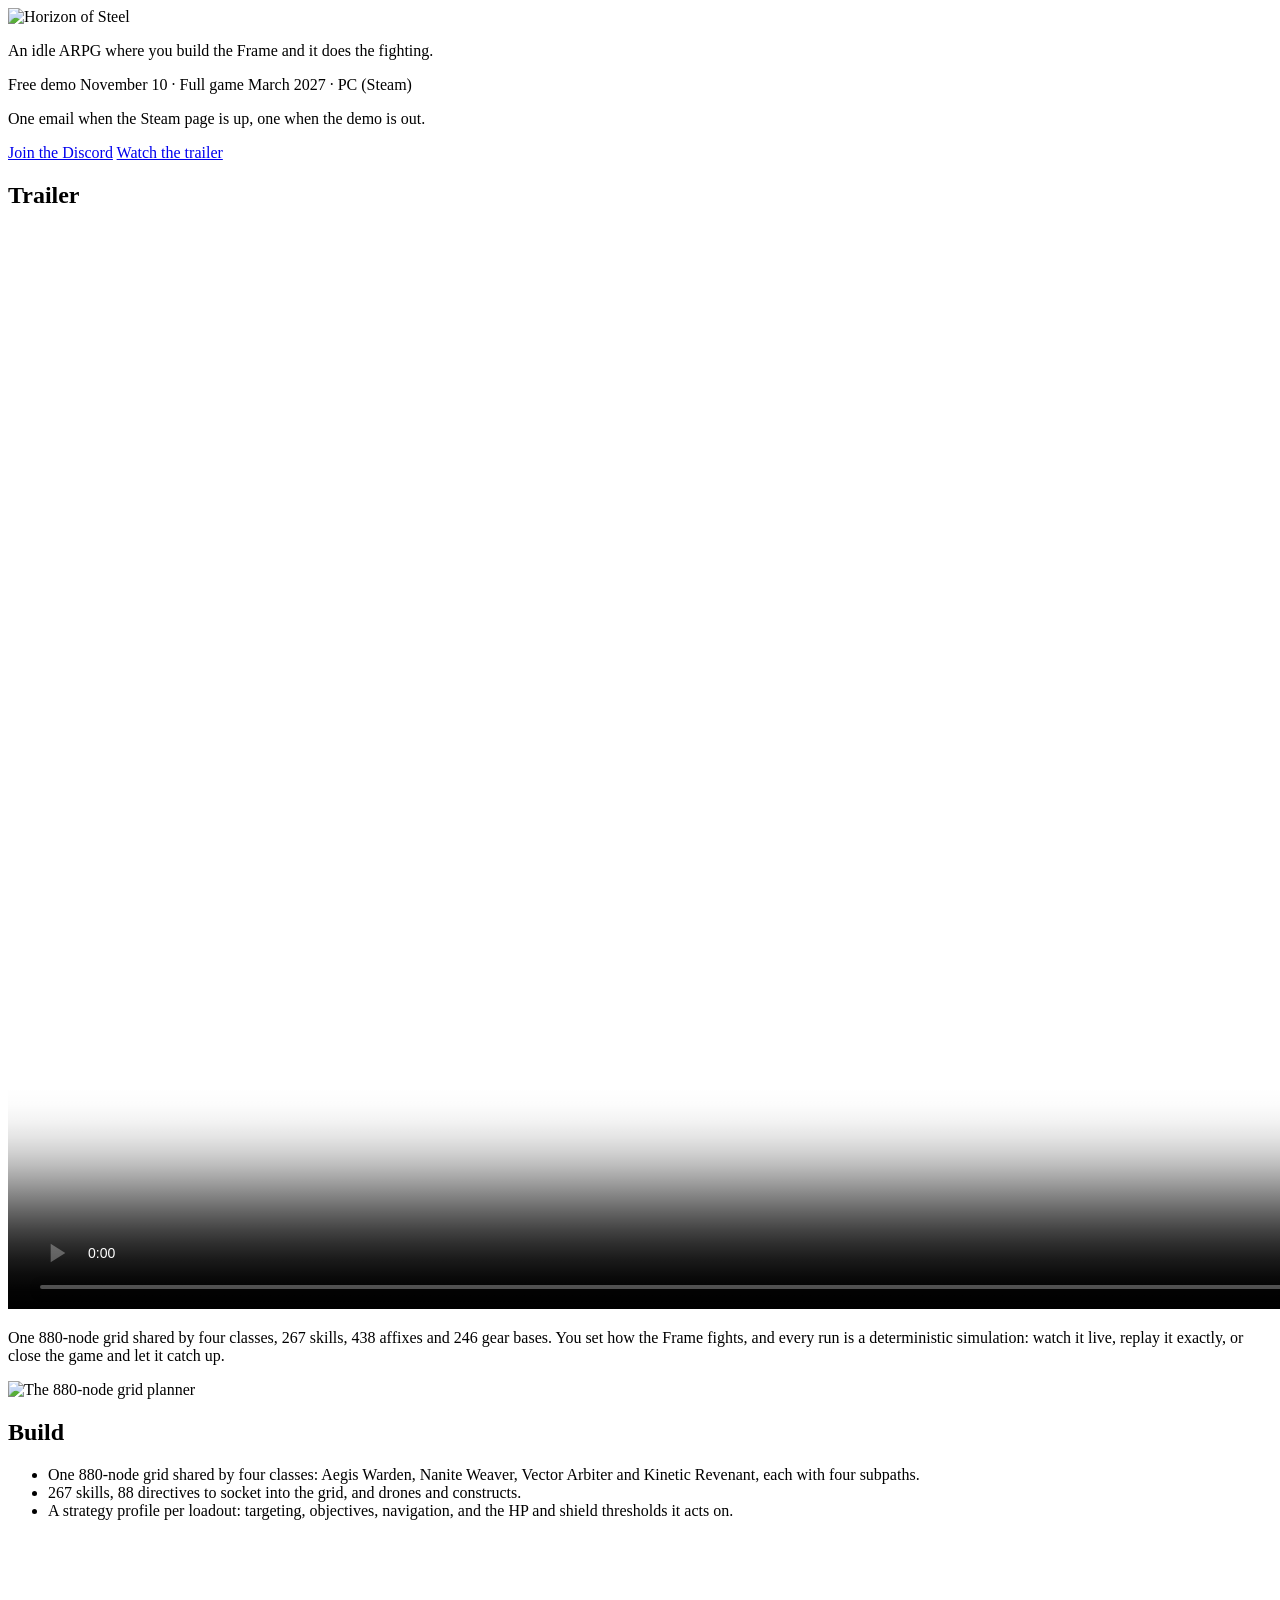
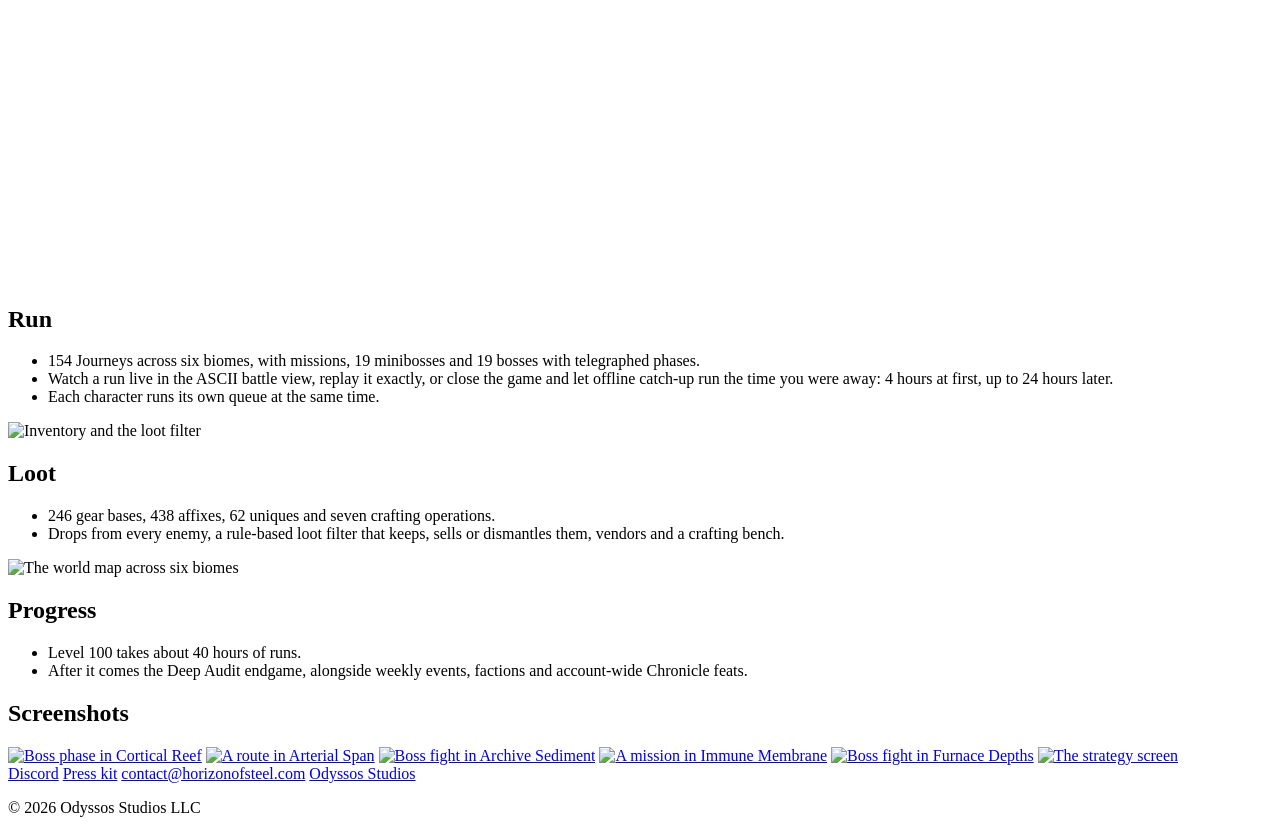
==== site/index.html @ a2db8c4f "Relaunch the site on a Cloudflare Worker with a press kit site/ holds the landing page (trailer, fea" ====
<!DOCTYPE html>
<html lang="en">
<head>
  <meta charset="utf-8">
  <meta name="viewport" content="width=device-width, initial-scale=1">
  <title>Horizon of Steel: an idle ARPG</title>
  <meta name="description" content="An idle ARPG. You build a combat Frame on an 880-node grid, set how it fights, and send it into Journeys that play out on their own. Free demo November 10, full game March 2027.">
  <meta property="og:type" content="website">
  <meta property="og:url" content="https://horizonofsteel.com/">
  <meta property="og:title" content="Horizon of Steel">
  <meta property="og:description" content="An idle ARPG where you build the Frame and it does the fighting. Free demo November 10, full game March 2027.">
  <meta property="og:image" content="https://horizonofsteel.com/media/og-image.jpg">
  <meta name="twitter:card" content="summary_large_image">
  <link rel="icon" href="/favicon.ico">
  <link rel="stylesheet" href="/style.css">
</head>
<body>
  <header class="hero">
    <div class="wrap">
      <img class="logo" src="/media/logo.png" width="1280" height="650" alt="Horizon of Steel">
      <p class="tagline">An idle ARPG where you build the Frame and it does the fighting.</p>
      <p class="when">Free demo November 10 &middot; Full game March 2027 &middot; PC (Steam)</p>
      <div class="signup">
        <p>One email when the Steam page is up, one when the demo is out.</p>
        <script async data-uid="6adb48b02b" src="https://odyssos-studios-llc.kit.com/6adb48b02b/index.js"></script>
      </div>
      <div class="buttons">
        <a class="button" href="https://discord.gg/bzzW2JHwSq">Join the Discord</a>
        <a class="button" href="#trailer">Watch the trailer</a>
      </div>
    </div>
  </header>

  <main>
    <section id="trailer" class="trailer">
      <div class="wrap">
        <h2>Trailer</h2>
        <video controls preload="metadata" poster="/media/trailer-poster.jpg" width="1920" height="1080">
          <source src="/media/trailer.mp4" type="video/mp4">
        </video>
      </div>
    </section>

    <section>
      <div class="wrap">
        <p class="lead">One 880-node grid shared by four classes, 267 skills, 438 affixes and 246 gear bases. You set how the Frame fights, and every run is a deterministic simulation: watch it live, replay it exactly, or close the game and let it catch up.</p>
      </div>
    </section>

    <section>
      <div class="wrap features">
        <div class="feature">
          <div class="media"><img src="/media/shots/07.jpg" width="1280" height="720" alt="The 880-node grid planner" loading="lazy"></div>
          <div>
            <h2>Build</h2>
            <ul>
              <li>One 880-node grid shared by four classes: Aegis Warden, Nanite Weaver, Vector Arbiter and Kinetic Revenant, each with four subpaths.</li>
              <li>267 skills, 88 directives to socket into the grid, and drones and constructs.</li>
              <li>A strategy profile per loadout: targeting, objectives, navigation, and the HP and shield thresholds it acts on.</li>
            </ul>
          </div>
        </div>
        <div class="feature">
          <div class="media"><video src="/media/clips/boss-arterial.mp4" autoplay muted loop playsinline width="616" height="346" aria-label="A boss fight in Arterial Span"></video></div>
          <div>
            <h2>Run</h2>
            <ul>
              <li>154 Journeys across six biomes, with missions, 19 minibosses and 19 bosses with telegraphed phases.</li>
              <li>Watch a run live in the ASCII battle view, replay it exactly, or close the game and let offline catch-up run the time you were away: 4 hours at first, up to 24 hours later.</li>
              <li>Each character runs its own queue at the same time.</li>
            </ul>
          </div>
        </div>
        <div class="feature">
          <div class="media"><img src="/media/shots/08.jpg" width="1280" height="720" alt="Inventory and the loot filter" loading="lazy"></div>
          <div>
            <h2>Loot</h2>
            <ul>
              <li>246 gear bases, 438 affixes, 62 uniques and seven crafting operations.</li>
              <li>Drops from every enemy, a rule-based loot filter that keeps, sells or dismantles them, vendors and a crafting bench.</li>
            </ul>
          </div>
        </div>
        <div class="feature">
          <div class="media"><img src="/media/shots/06.jpg" width="1280" height="720" alt="The world map across six biomes" loading="lazy"></div>
          <div>
            <h2>Progress</h2>
            <ul>
              <li>Level 100 takes about 40 hours of runs.</li>
              <li>After it comes the Deep Audit endgame, alongside weekly events, factions and account-wide Chronicle feats.</li>
            </ul>
          </div>
        </div>
      </div>
    </section>

    <section>
      <div class="wrap">
        <h2>Screenshots</h2>
        <div class="shots">
          <a href="/press/files/screenshots/horizon-of-steel-01.png"><img src="/media/shots/01.jpg" width="1280" height="720" alt="Boss phase in Cortical Reef" loading="lazy"></a>
          <a href="/press/files/screenshots/horizon-of-steel-02.png"><img src="/media/shots/02.jpg" width="1280" height="720" alt="A route in Arterial Span" loading="lazy"></a>
          <a href="/press/files/screenshots/horizon-of-steel-03.png"><img src="/media/shots/03.jpg" width="1280" height="720" alt="Boss fight in Archive Sediment" loading="lazy"></a>
          <a href="/press/files/screenshots/horizon-of-steel-04.png"><img src="/media/shots/04.jpg" width="1280" height="720" alt="A mission in Immune Membrane" loading="lazy"></a>
          <a href="/press/files/screenshots/horizon-of-steel-05.png"><img src="/media/shots/05.jpg" width="1280" height="720" alt="Boss fight in Furnace Depths" loading="lazy"></a>
          <a href="/press/files/screenshots/horizon-of-steel-10.png"><img src="/media/shots/10.jpg" width="1280" height="720" alt="The strategy screen" loading="lazy"></a>
        </div>
      </div>
    </section>
  </main>

  <footer>
    <div class="wrap">
      <a href="https://discord.gg/bzzW2JHwSq">Discord</a>
      <a href="/press/">Press kit</a>
      <a href="mailto:contact@horizonofsteel.com">contact@horizonofsteel.com</a>
      <a href="https://odyssos.com">Odyssos Studios</a>
      <p>&copy; 2026 Odyssos Studios LLC</p>
    </div>
  </footer>
</body>
</html>
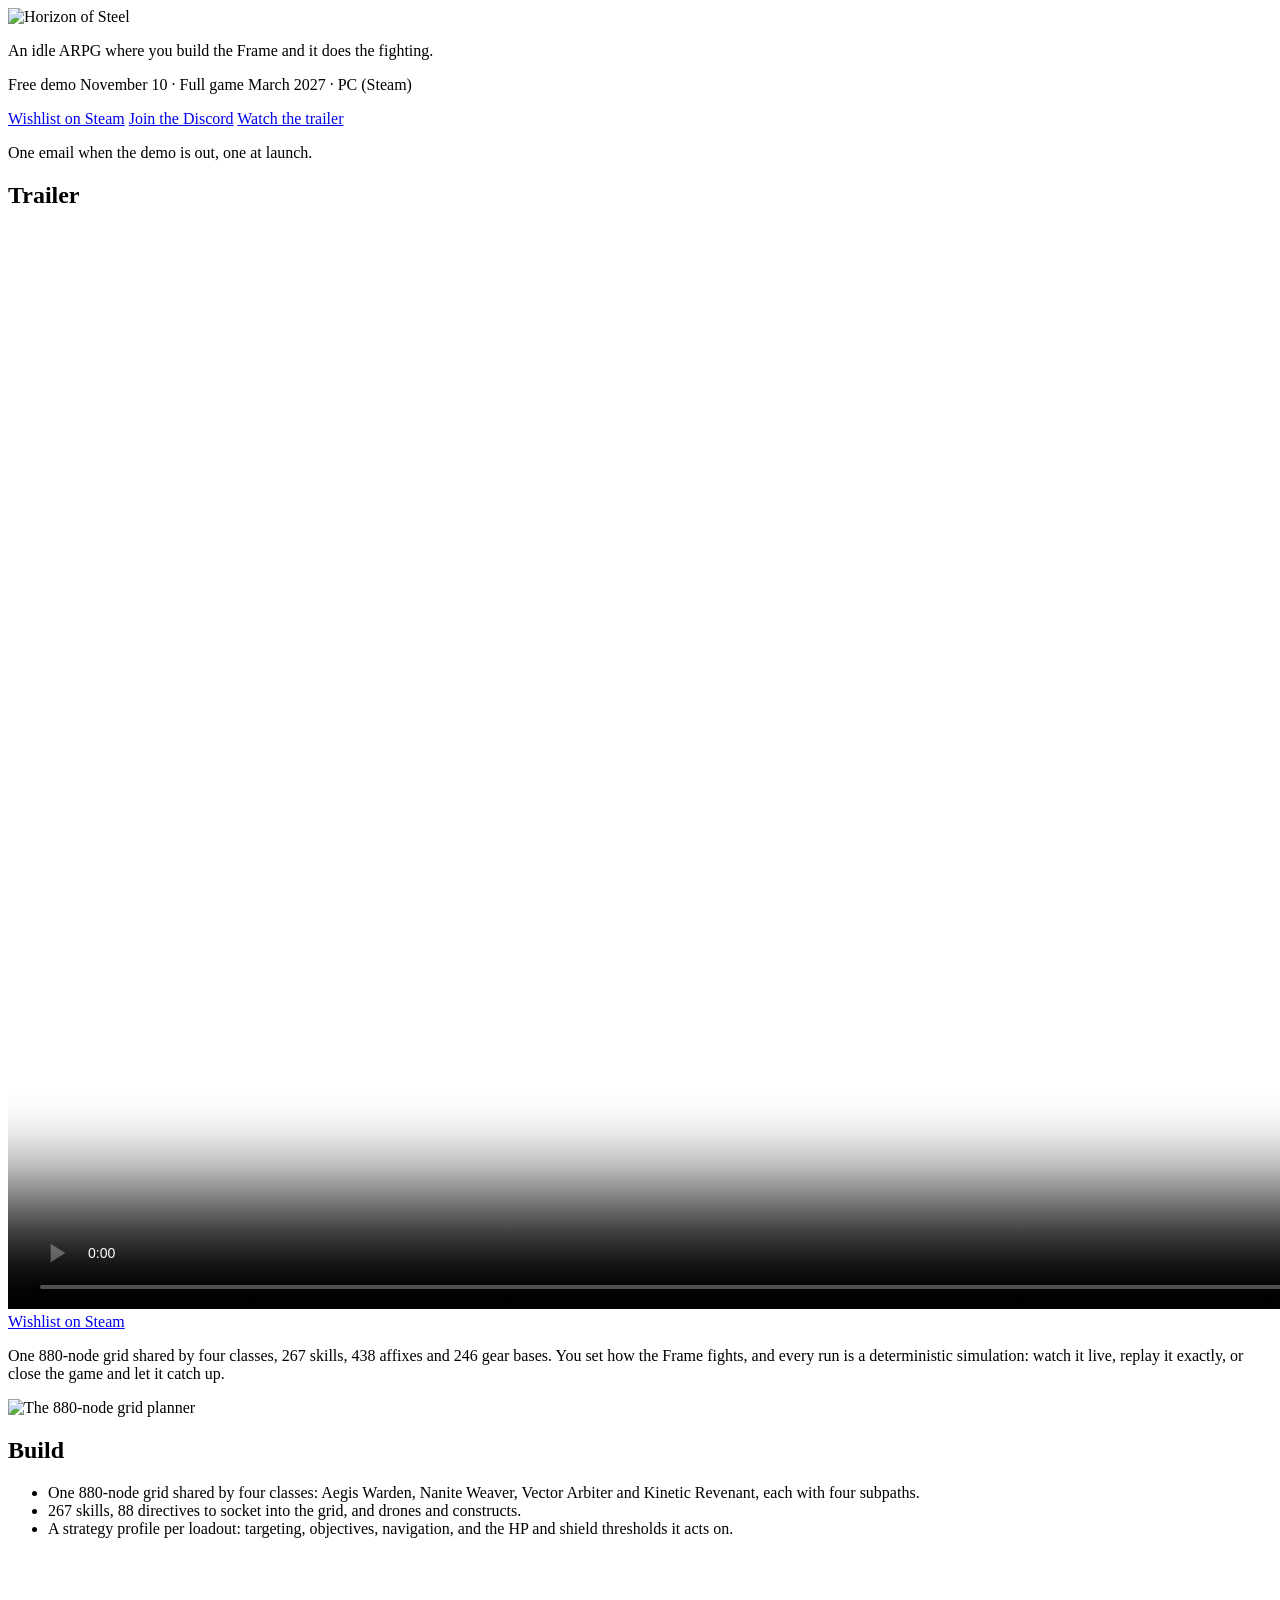
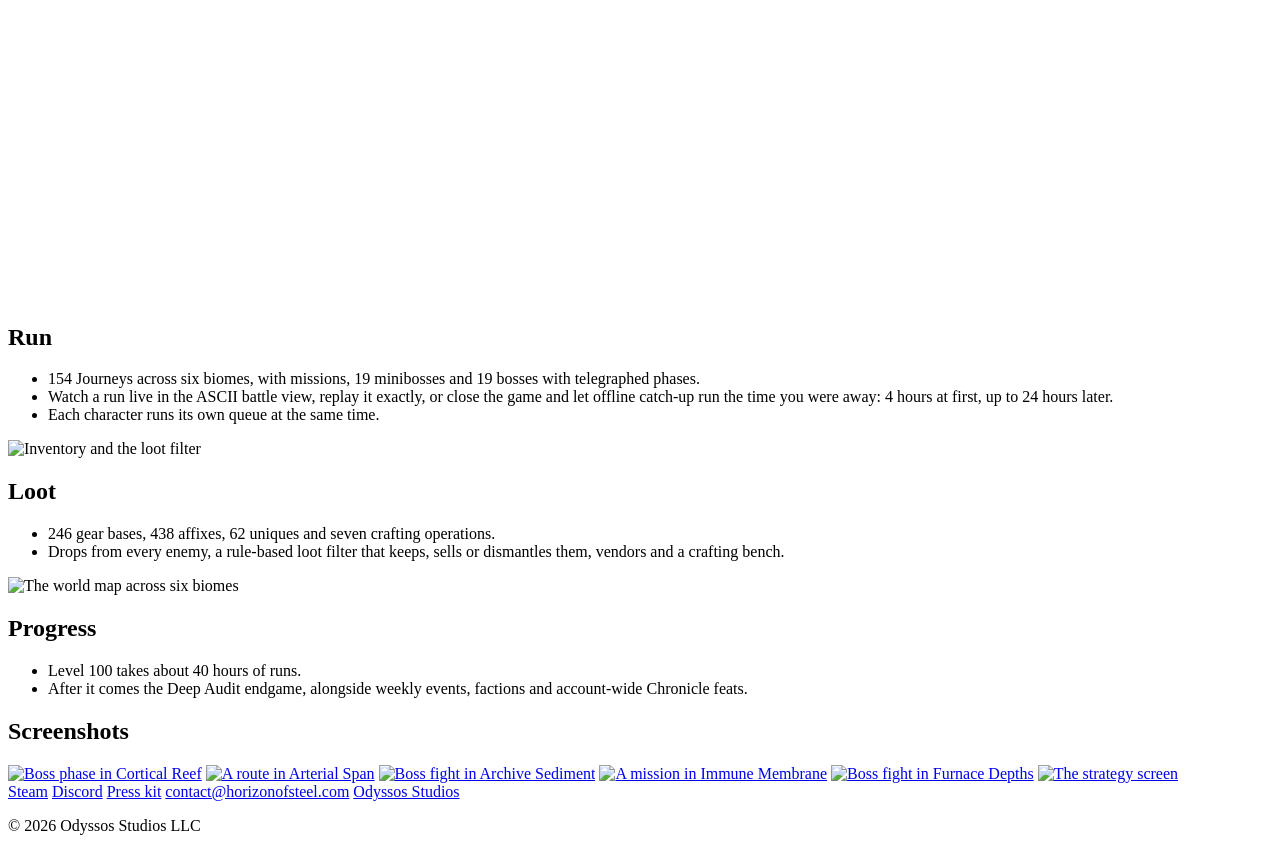
==== commit 8f8474aa: "Wishlist on Steam buttons with UTM tags Co-Authored-By: Claude <noreply@anthropic.com>" ====
--- a/site/index.html
+++ b/site/index.html
@@ -20,13 +20,14 @@
       <img class="logo" src="/media/logo.png" width="1280" height="650" alt="Horizon of Steel">
       <p class="tagline">An idle ARPG where you build the Frame and it does the fighting.</p>
       <p class="when">Free demo November 10 &middot; Full game March 2027 &middot; PC (Steam)</p>
-      <div class="signup">
-        <p>One email when the Steam page is up, one when the demo is out.</p>
-        <script async data-uid="6adb48b02b" src="https://odyssos-studios-llc.kit.com/6adb48b02b/index.js"></script>
-      </div>
       <div class="buttons">
+        <a class="button primary" href="https://store.steampowered.com/app/5438430/Horizon_of_Steel/?utm_source=horizonofsteel.com&amp;utm_medium=website&amp;utm_campaign=hero">Wishlist on Steam</a>
         <a class="button" href="https://discord.gg/bzzW2JHwSq">Join the Discord</a>
         <a class="button" href="#trailer">Watch the trailer</a>
+      </div>
+      <div class="signup">
+        <p>One email when the demo is out, one at launch.</p>
+        <script async data-uid="6adb48b02b" src="https://odyssos-studios-llc.kit.com/6adb48b02b/index.js"></script>
       </div>
     </div>
   </header>
@@ -38,6 +39,9 @@
         <video controls preload="metadata" poster="/media/trailer-poster.jpg" width="1920" height="1080">
           <source src="/media/trailer.mp4" type="video/mp4">
         </video>
+        <div class="buttons">
+          <a class="button primary" href="https://store.steampowered.com/app/5438430/Horizon_of_Steel/?utm_source=horizonofsteel.com&amp;utm_medium=website&amp;utm_campaign=trailer">Wishlist on Steam</a>
+        </div>
       </div>
     </section>
 
@@ -111,6 +115,7 @@
 
   <footer>
     <div class="wrap">
+      <a href="https://store.steampowered.com/app/5438430/Horizon_of_Steel/?utm_source=horizonofsteel.com&amp;utm_medium=website&amp;utm_campaign=footer">Steam</a>
       <a href="https://discord.gg/bzzW2JHwSq">Discord</a>
       <a href="/press/">Press kit</a>
       <a href="mailto:contact@horizonofsteel.com">contact@horizonofsteel.com</a>
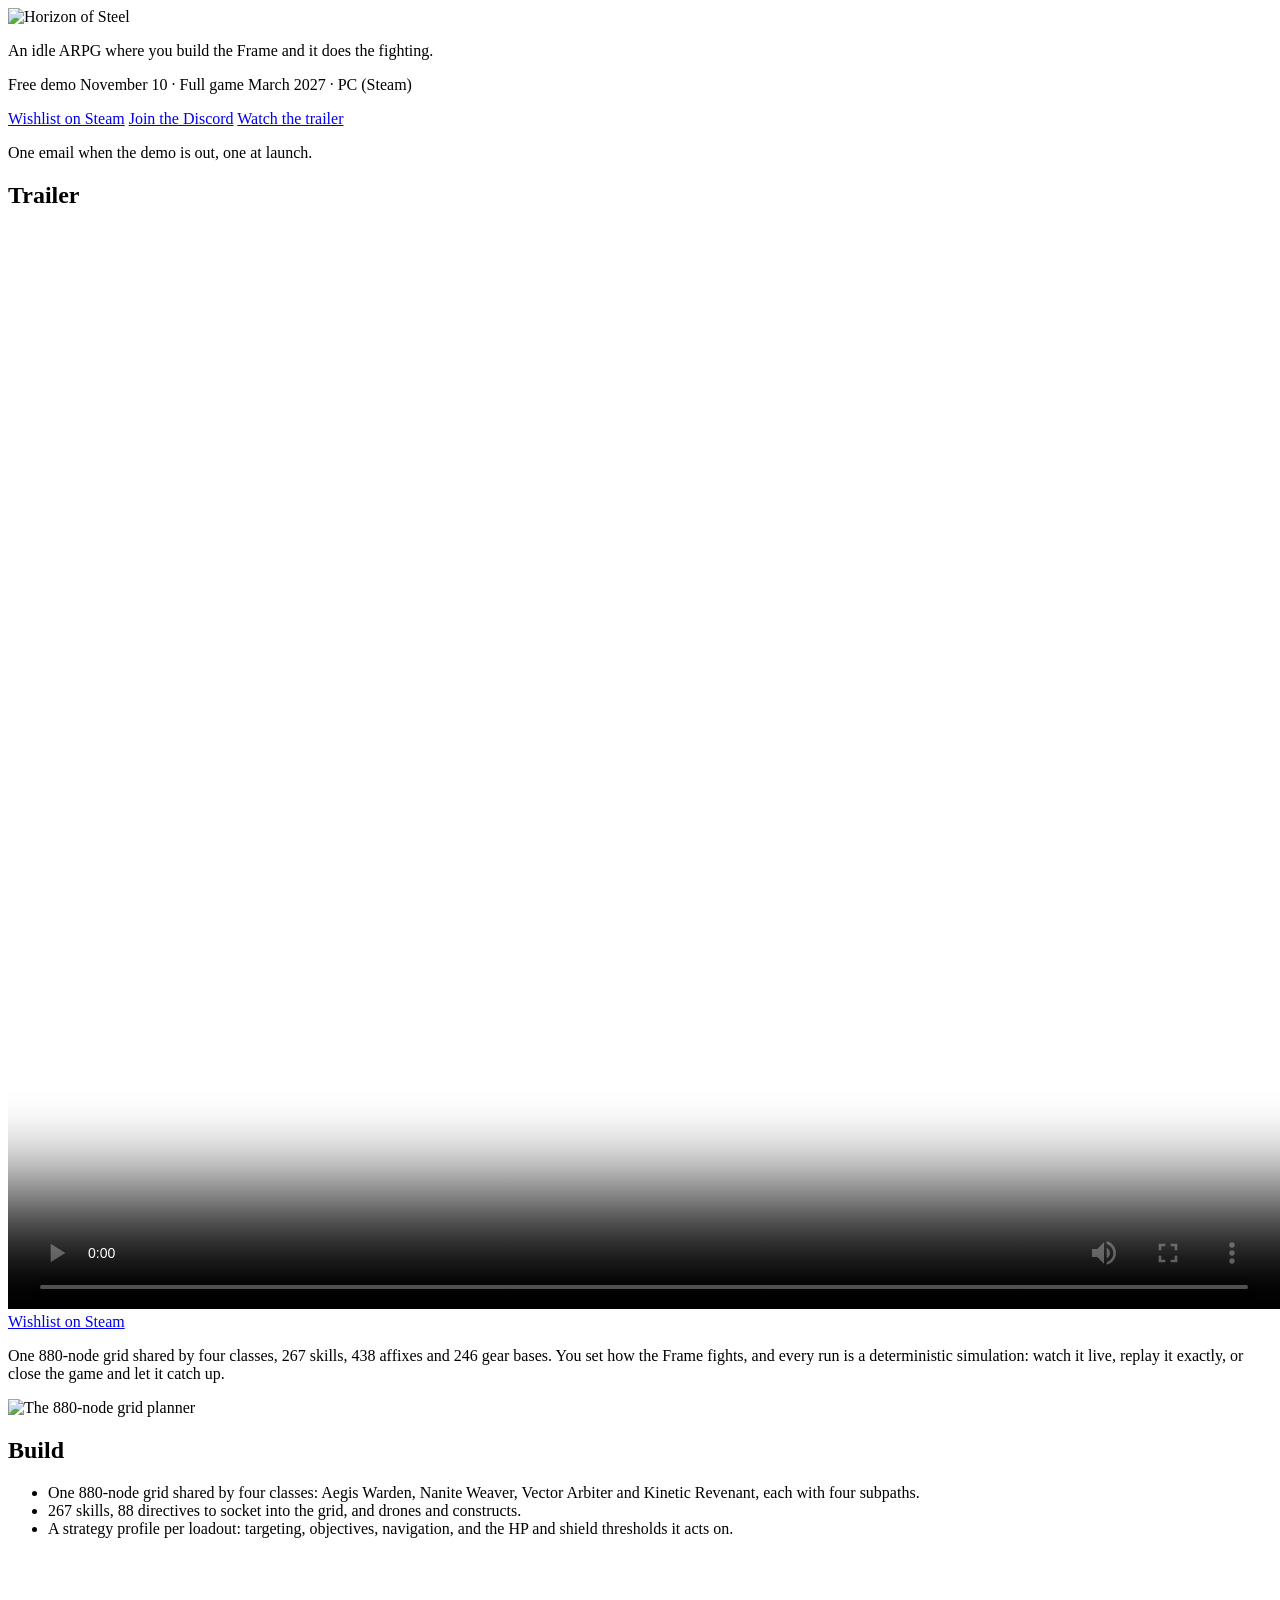
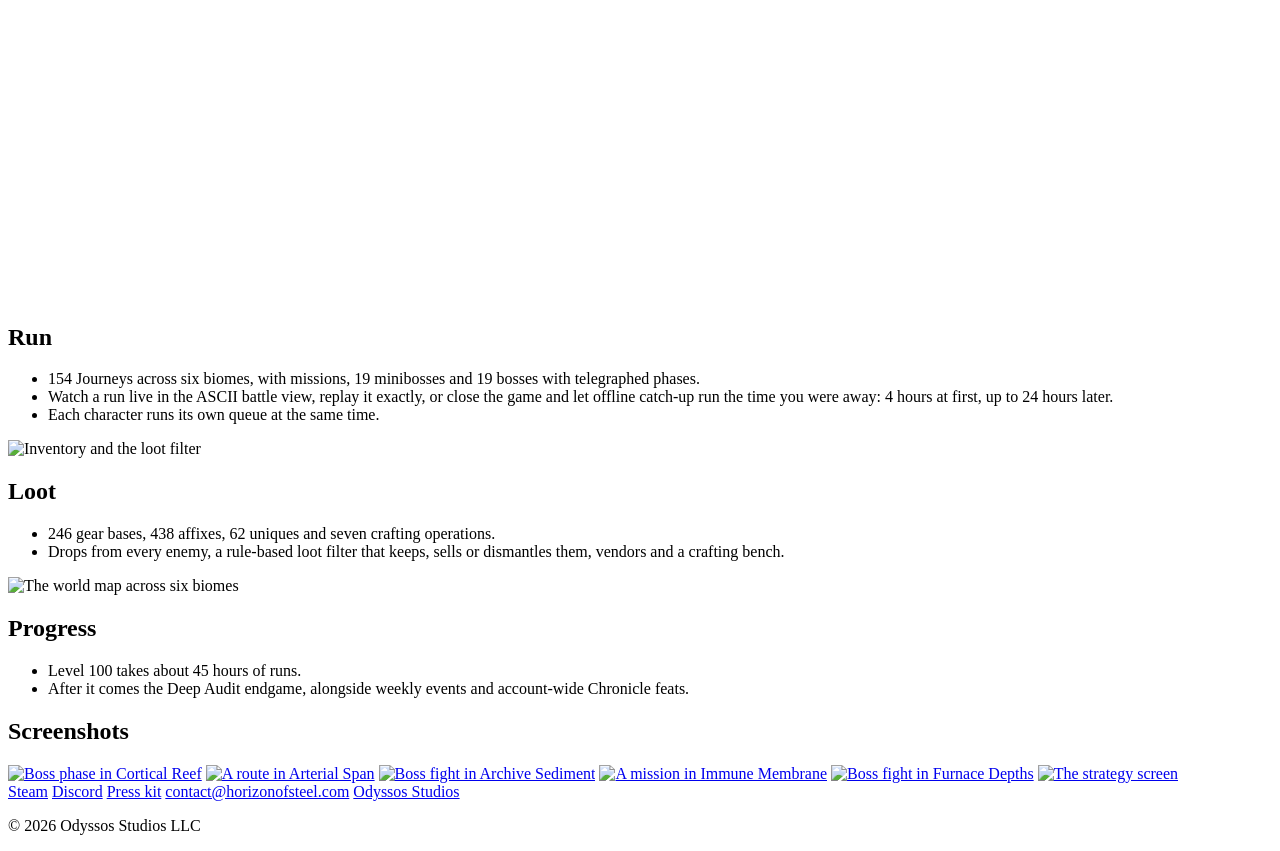
==== commit 11d313dc: "PROGRESS line: level 100 takes about 45 hours; factions retired The Oct 25 refactor retired Factions" ====
--- a/site/index.html
+++ b/site/index.html
@@ -90,8 +90,8 @@
           <div>
             <h2>Progress</h2>
             <ul>
-              <li>Level 100 takes about 40 hours of runs.</li>
-              <li>After it comes the Deep Audit endgame, alongside weekly events, factions and account-wide Chronicle feats.</li>
+              <li>Level 100 takes about 45 hours of runs.</li>
+              <li>After it comes the Deep Audit endgame, alongside weekly events and account-wide Chronicle feats.</li>
             </ul>
           </div>
         </div>
